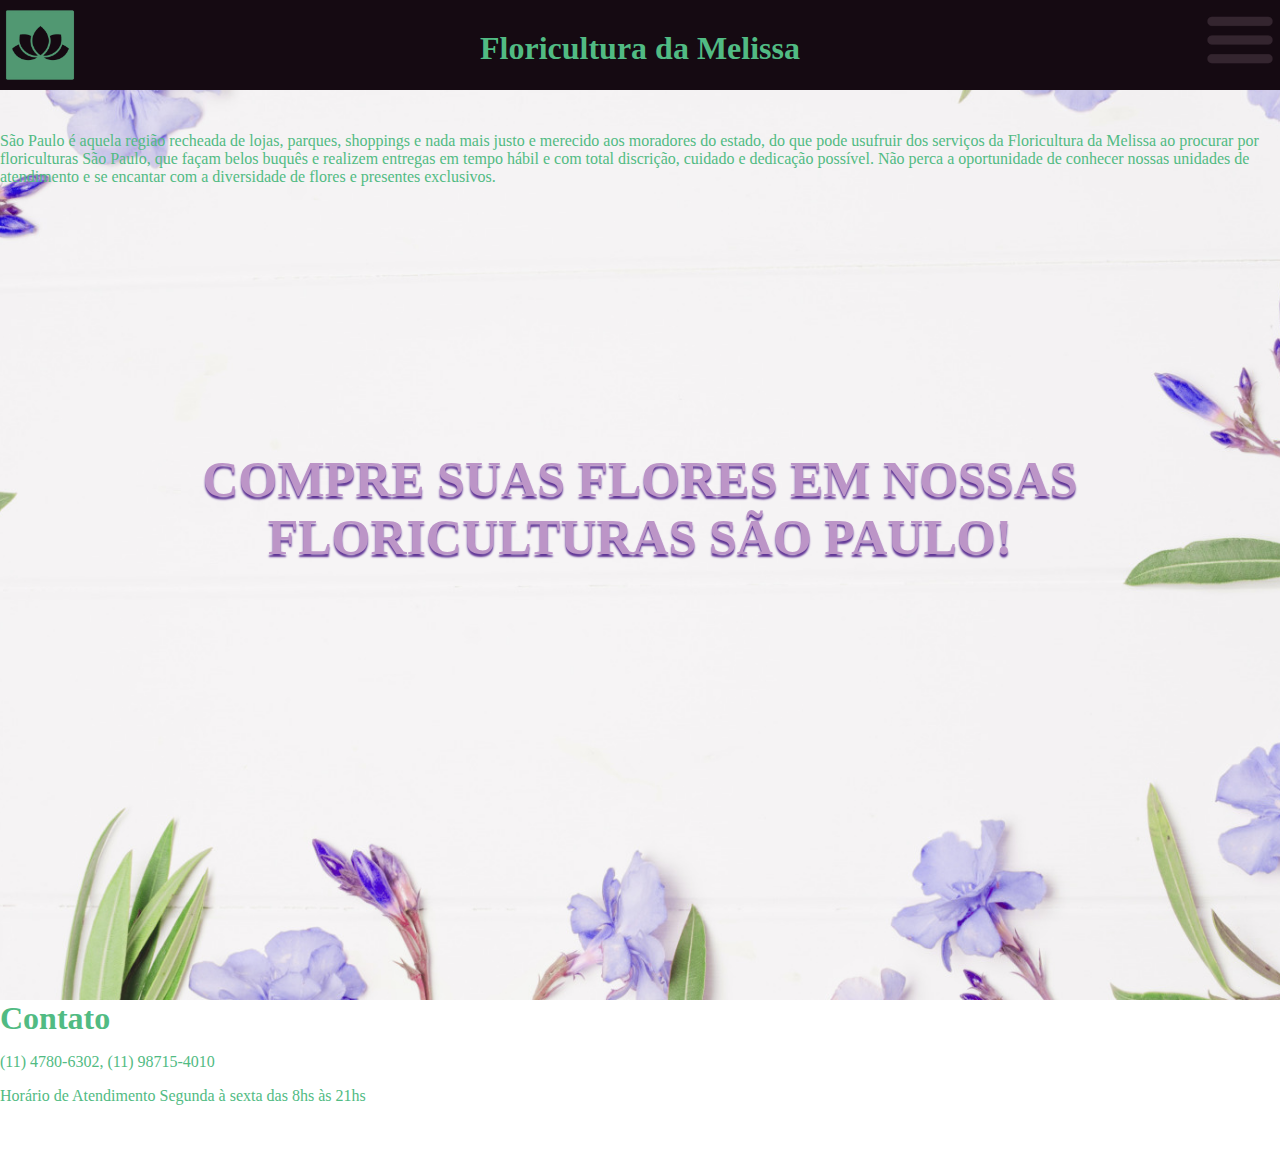
==== contato.html @ df751377 "trab" ====
<!DOCTYPE html>
<html lang="pt-br">
  <head>
    <meta charset="UTF-8">
    <title>Floricultura | Plantas disponiveis!</title>
    <link href="style.css" rel="stylesheet">
    <meta name="viewport" content="width=device-width, initial-scale=1.0">
    <link rel="icon" href="fotos/logo.png">
  </head>
  <body>
    <header>
      <div>
        <!-- icone verde lotus -->
        <img alt="lotus icone" id="logo" src="fotos/logo.png">
      </div>
      <div id="titulo">
        <h1> Floricultura da Melissa </h1>
      </div>
      <div id="menu">
        <div class="icon">
          <!-- icon menu ( pintar com verde mais escuro photoshop) -->
          <button> <img alt="icone do menu" class="icon" src="fotos/icon.png"> </button>
          
          <div class="opcoes">
            <a href="index.html"> Início </a>
            <a href="sobre.html"> Sobre   </a>
            <a href="contato.html"> Contato </a>
          </div>
        </div>
      </div>
    </header>
    <main>
      <div id="apresentacao">
        <div class="bloco1">
          <h1>COMPRE SUAS FLORES EM NOSSAS FLORICULTURAS SÃO PAULO!</h1> 
          <p>São Paulo é aquela região recheada de lojas, parques, shoppings e nada mais justo e merecido aos moradores do estado, do que pode usufruir dos serviços da Floricultura da Melissa ao procurar por floriculturas São Paulo, que façam belos buquês e realizem entregas em tempo hábil e com total discrição, cuidado e dedicação possível. Não perca a oportunidade de conhecer nossas unidades de atendimento e se encantar com a diversidade de flores e presentes exclusivos.</p>
        </div>
      </div>
      <div id="info"> 
        <div class="bloco2">
          <h1 id="entrega"> Contato </h1>
          <p> (11) 4780-6302, 
            (11) 98715-4010</p>
           <p> Horário de Atendimento
            Segunda à sexta
            das 8hs às 21hs</p>
        </div>
      </div>
    </main>
  </body>
</html>
---- style.css ----
html {
  height: 100%;
  width: 100%;
}
* {
  box-sizing: border-box;
}

body {
  margin: 0;
  background-image: url('fotos/floresap.jpg.png');
  color: #51BB83;
  font-family: calibri, concourse, fort;
  padding: 0;
  width: 100%;
  padding-bottom: 50px;
}

h1 {
  margin: 0;
}
header {
  z-index: 1000;
  margin: 0;
  height: 90px;
  width: 100%;
  display: flex;
  justify-content: center;
  padding: 5px 5px 5px 5px;
  background-color: #150a12;
  opacity: .75;
  transition: opacity .5s;
  position: fixed;
  top: 0;
  right: 0;
}
header:hover {
  opacity: 1;
}
#titulo {
  position: absolute;
  top: 30px;
  font-size: 1rem;
  user-select: none;
  display: flex;
  justify-content: center;
}
#logo {
  height: 80px;
  width: 80px;
  position: absolute;
  left: 0;
}
.menu {
  position: relative;
  display: inline-block;
}
.icon {
  height: 80px;
  width: 80px;
  position: absolute;
  right: 0;
  top: 0;
  background-color: #150a12;
  border: none;
}
.opcoes {
  font-size: 1.5rem;
  display: none;
  justify-content: left;
  position: absolute;
  right: 0;
  top: 75px;
  background-color: #150a12;
  height: 150px;
  width: 185px;
  border-radius: 5px;
}
.opcoes a {
  padding: 10px;
  color: #519872;
  text-decoration: none;
  transition: background-color .5s;
  border-radius: 5%;
  display: block;
}
.opcoes a:hover {
  background-color: #34252F;
  color: #BEC5AD;
}
.icon:hover + .opcoes {
  display: grid;
  opacity: 1;
  transition: display .3s;
}
.icon:hover .opcoes {
  display: block;
}

/*^^^^^^^ so o menu mds ^^^^^*/

#apresentacao {
  display: grid;
  height: 1000px;
  width: 100%;
  position: static;
  background-image: url('fotos/frame 1.jpg');
  background-size: cover;
  background-position: center;
  margin-bottom: 0;
}
#lotus {
  display: none;
  height: auto;
  width: 100%;
}
#apresentacao h1 {
  position: relative;
  top: 45%;
  text-align: center;
  color: #BC95C7;
  font-size: 50px;
  text-shadow: 0 3px 2px #603696;
}
#descricaoDoSite {
  padding-top: 1px;
  margin-top: 1px;
  width: 100%;
  height: 1000px;
  background-size: 100%;
  background-image: linear-gradient(180deg, #ffffff00 0 80%, #BC95C7 100% 100%), url('fotos/descricao.png');
  background-position: bottom right;
  content: '';
	top: 0;
	left: 0;
	
}
#descricaoDoSite p {
  color: #34252F ;
  position: relative;
  padding-bottom: 75px;
  top: 250px;
  left: 250px;
  width: 350px;
  font-size: 30px;
}
#descricaoDoSite span {
  color: #603696;
  font-size: 50px;
  font-weight: bold;
}

/* descricao do site ^^^^*/

.fileiraUm {
  background-image: linear-gradient(180deg, #BC95C7 5%, #ffffff00 10% 100%);
}

.card {
  padding-top: 30px;
  padding-left: 20px;
  padding-bottom: 30px;
  background-color: #34252F;
  background-image: linear-gradient(180deg, #ffffff00 0 20%, #150a12 100% 100%);
  margin-top: 0;
  margin-bottom: 50px;
  margin-left: 100px;
  margin-right: 100px; 
  border-radius: 50px;
  box-shadow: 0 4px 5px rgba(0, 0, 0, .2)
}

.pro:hover {
  cursor: pointer;
}

.card h1 {
  text-align: center;
  font-weight: bold;
  font-size: 45px;
}

.card #pPopular {
  font-size: 30px;
  text-align: center;
  position: relative;
  bottom: 30px;
}

.grid {
  display: grid;
  grid-template-columns: repeat(auto-fit, minmax(300px, 1fr));
  margin-top: 30px;
  margin-left: 30px;
  margin-bottom: 50px;
  margin-right: 30px;
}

.pro {
  height: 400px;
  width: 300px;
  border: 5px solid #51BB83;
  transition: border .3s, box-shadow .3s;
  margin: 10px 10px 10px 10px;
}

.pro:hover {
  border: 2.5px solid #519872;
  box-shadow: 0 2px 3px rgba(0,0,0,.2);
}

/* nao achei jeito melhor de fazer :( */
.produto1 {
  background-image: url('fotos/planta1.jpg');
  background-position: center center;
  background-size: 170%;
}
.produto2 {
  background-image: url('fotos/planta2.jpg');
  background-position: center center;
  background-size: 170%;
}
.produto3 {
  background-image: url('fotos/planta3.jpg');
  background-position: center center;
  background-size: 170%;
}
.produto4 {
  background-image: url('fotos/planta4.jpg');
  background-position: center center;
  background-size: 170%;
}
.popular1 {
  background-image: url('fotos/popular1.jpg');
  background-position: center center;
  background-size: 170%;
  position: relative;
  margin: auto;
}
.produto5 {
  background-image: url('fotos/popular1.jpg');
  background-position: center center;
  background-size: 170%;
}
.popular2 {
  background-image: url('fotos/popular2.jpg');
  background-position: center center;
  background-size: 170%;
  position: relative;
  margin: auto;
}
.produto6 {
  background-image: url('fotos/popular2.jpg');
  background-position: center center;
  background-size: 170%;
}
.produto7 {
  background-image: url('fotos/todos1.jpg');
  background-position: center center;
  background-size: 170%;
}
.produto8 {
  background-image: url('fotos/todos2.jpg');
  background-position: center center;
  background-size: 170%
}

.tituloProduto {
  background-color: rgba(21,10,18, .5) ;
  text-align: center;
  position: relative;
  top: 340px;
  margin: auto;
  padding: 12.5px;
  transition: background-color .3s;
}

.des {
  padding: 5px;
  text-align: center;
  position: relative;
  top: 215px;
  height: 65px;
  color: #BEC5AD;
  opacity: 0;
  background-color: rgba(21,10,18, .5);
}

.pro:hover .tituloProduto{
  background-color: rgba(21,10,18, 1);
}

.pro:hover .des {
  opacity: 1;
  transition: opacity .3s;
}

#comprar {
  height: 100px;
  text-align: center;
}

#comprar a {
  text-decoration: none;
  color: #E3F1C2;
  font-size: 20px;
  position: relative;
  top: 30px;
  background-color: #51BB83;
  padding: 30px 30px 30px 30px;
  border-radius: 20px;
  box-shadow: 0 5px 5px rgba(0,0,0,.5);
  margin-bottom: 50px;
}

#comprar a:hover {
  background-color: #21a65f;
  transition: background-color .25s;
}

@media screen and (max-width: 800px){
  /*tudo q estiver numa tela q no max eh 800px, aplica tudo aq nessa base*/
  .coluna-esquerda {
    width: 100%;
  }
  .coluna-direita {
    width: 100%;
    padding: 0;
  }
  header h1 {
    font-size: 3rem;
  }
  #logoImg {
    width: 75px;
  }
  body {
    padding: 5px 25px 25px 25px;
  }
}

@media screen and (max-width: 450px){
  /*eh somavel, o media screen acima vai aplica + esse media screen*/
  .menu{
    display: block;
    width: 100%;
  }
  .menu a{
    display: block;
    width: 100%;
  }
}
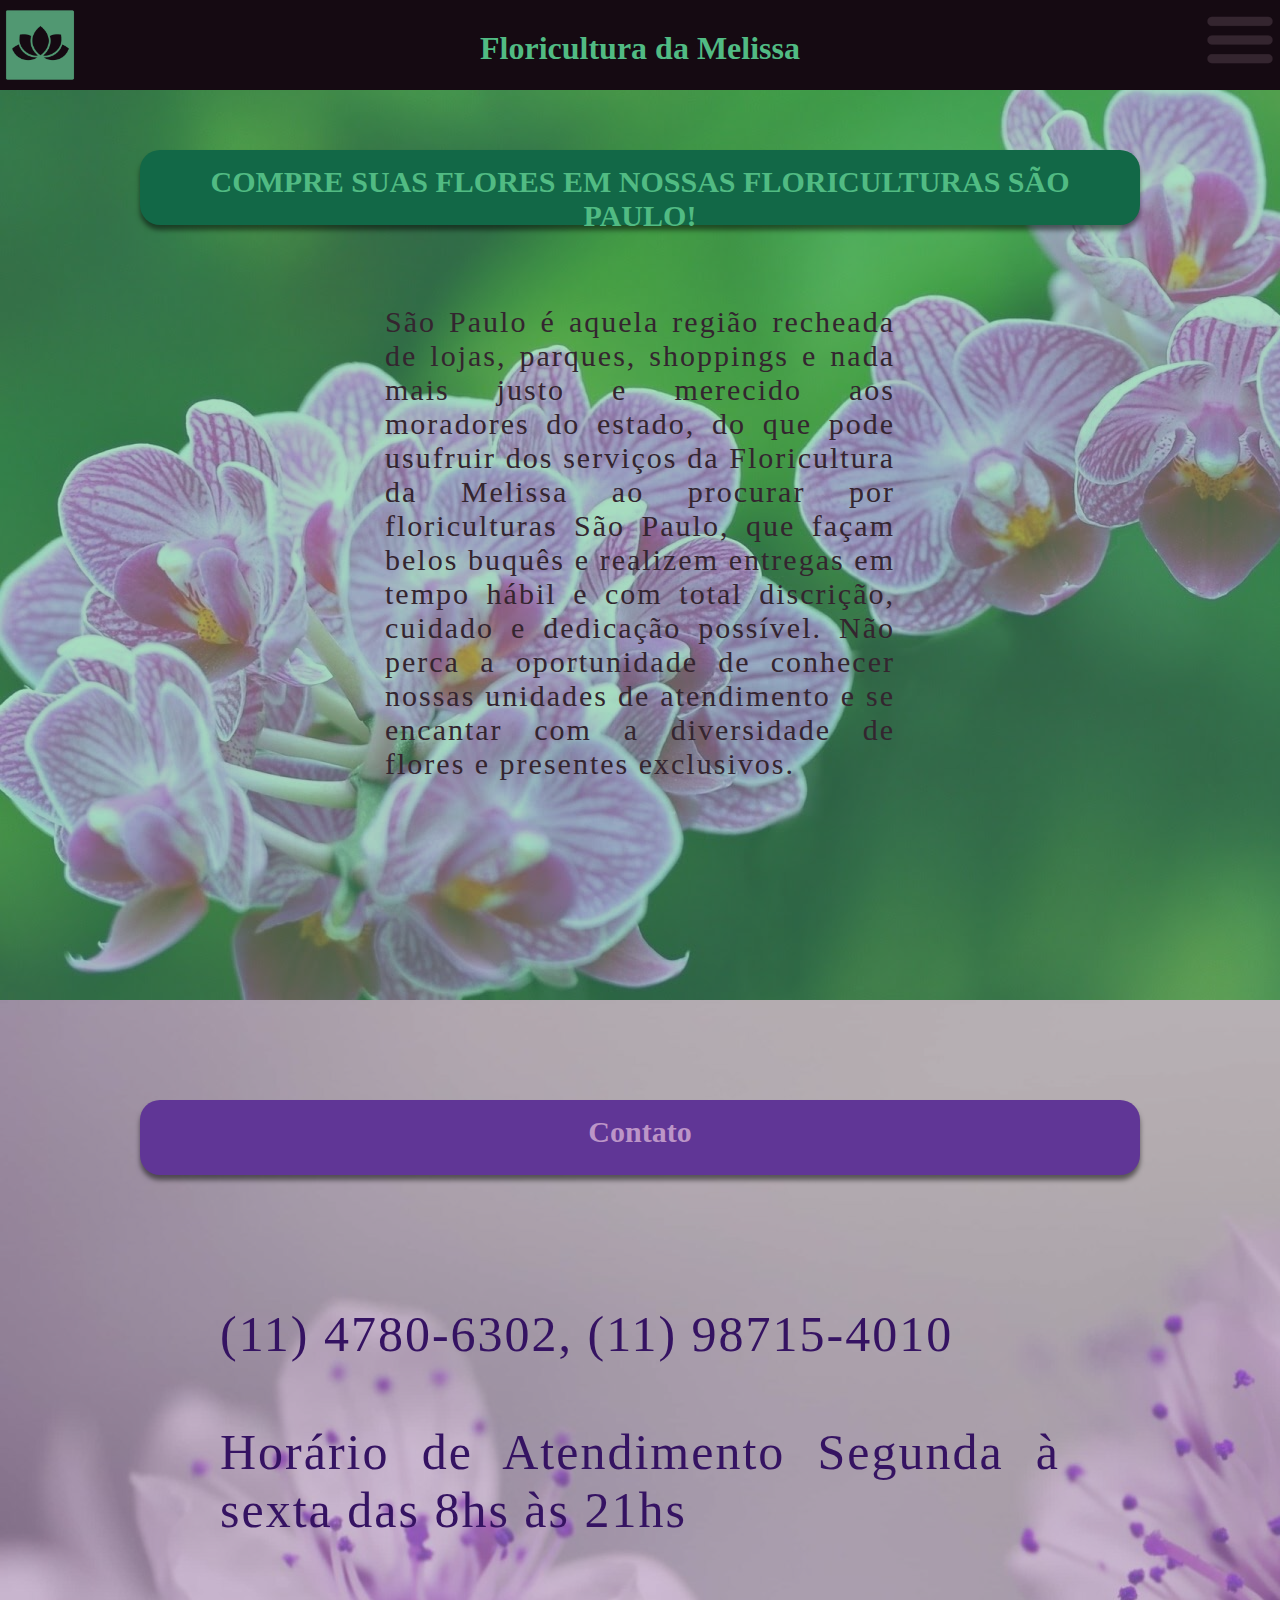
==== commit 1371d25a: "3" ====
--- a/contato.html
+++ b/contato.html
@@ -3,15 +3,15 @@
   <head>
     <meta charset="UTF-8">
     <title>Floricultura | Plantas disponiveis!</title>
-    <link href="style.css" rel="stylesheet">
+    <link href="contato.css" rel="stylesheet">
     <meta name="viewport" content="width=device-width, initial-scale=1.0">
-    <link rel="icon" href="fotos/logo.png">
+    <link rel="icon" href="./fotos/logo.png">
   </head>
   <body>
     <header>
       <div>
         <!-- icone verde lotus -->
-        <img alt="lotus icone" id="logo" src="fotos/logo.png">
+        <img alt="lotus icone" id="logo" src="./fotos/logo.png">
       </div>
       <div id="titulo">
         <h1> Floricultura da Melissa </h1>
@@ -19,7 +19,7 @@
       <div id="menu">
         <div class="icon">
           <!-- icon menu ( pintar com verde mais escuro photoshop) -->
-          <button> <img alt="icone do menu" class="icon" src="fotos/icon.png"> </button>
+          <button> <img alt="icone do menu" class="icon" src="./fotos/icon.png"> </button>
           
           <div class="opcoes">
             <a href="index.html"> Início </a>
--- a/contato.css
+++ b/contato.css
@@ -0,0 +1,182 @@
+  html {
+  height: 100%;
+  width: 100%;
+}
+* {
+  box-sizing: border-box;
+}
+
+body {
+  margin: 0;
+  background-image: url('./fotos/floresap.jpg.png');
+  color: #51BB83;
+  font-family: calibri, concourse, fort;
+  padding: 0;
+  width: 100%;
+}
+
+h1 {
+  margin: 0;
+}
+header {
+  z-index: 1000;
+  margin: 0;
+  height: 90px;
+  width: 100%;
+  display: flex;
+  justify-content: center;
+  padding: 5px 5px 5px 5px;
+  background-color: #150a12;
+  opacity: .75;
+  transition: opacity .5s;
+  position: fixed;
+  top: 0;
+  right: 0;
+}
+header:hover {
+  opacity: 1;
+}
+#titulo {
+  position: absolute;
+  top: 30px;
+  font-size: 1rem;
+  user-select: none;
+  display: flex;
+  justify-content: center;
+}
+#logo {
+  height: 80px;
+  width: 80px;
+  position: absolute;
+  left: 0;
+}
+.menu {
+  position: relative;
+  display: inline-block;
+}
+.icon {
+  height: 80px;
+  width: 80px;
+  position: absolute;
+  right: 0;
+  top: 0;
+  background-color: #150a12;
+  border: none;
+}
+.opcoes {
+  font-size: 1.5rem;
+  display: none;
+  justify-content: left;
+  position: absolute;
+  right: 0;
+  top: 75px;
+  background-color: #150a12;
+  height: 150px;
+  width: 185px;
+  border-radius: 5px;
+}
+.opcoes a {
+  padding: 10px;
+  color: #519872;
+  text-decoration: none;
+  transition: background-color .5s;
+  border-radius: 5%;
+  display: block;
+}
+.opcoes a:hover {
+  background-color: #34252F;
+  color: #BEC5AD;
+}
+.icon:hover + .opcoes {
+  display: grid;
+  opacity: 1;
+  transition: display .3s;
+}
+.icon:hover .opcoes {
+  display: block;
+}
+
+/*^^^^^^^ so o menu mds ^^^^^*/
+
+#apresentacao {
+  height: 1000px;
+  width: 100%;
+  background-image: url('./fotos2/info.jpg');
+  background-repeat: cover;
+  margin: 0;
+}
+
+#info {
+  background-image: url('./fotos2/contato.jpg');
+}
+
+.bloco2 {
+  margin: 0;
+  background-color: rgba(188, 149, 199, .5);
+  height: 600px;
+  width: 100%;
+}
+
+.bloco1 {
+  background-color: rgba(81, 187, 131, .5);
+  height: 1300px;
+  width: 100%;
+}
+
+.bloco1 h1 {
+  margin: auto;
+  text-align: center;
+  font-weight: bold;
+  height: 75px;
+  width: 1000px;
+  font-size: 30px;
+  color: #51BB83;
+  padding: 15px;
+  background-color: #126847;
+  border-radius: 20px;
+  position: relative;
+  top: 150px;
+  box-shadow: 0 5px 5px rgba(0,0,0,.5);
+}
+
+.bloco1 p {
+  position: relative;
+  top: 200px;
+  width: 570px;
+  text-align: justify;
+  padding: 30px;
+  /*text-indent: 50px;*/
+  margin: auto;
+  letter-spacing: 2px;
+  font-size: 30px;
+  color: #34252F;
+}
+
+.bloco2 h1 {
+  margin: auto;
+  text-align: center;
+  font-weight: bold;
+  height: 75px;
+  width: 1000px;
+  font-size: 30px;
+  color: #BC95C7;
+  padding: 15px;
+  background-color: #603696;
+  border-radius: 20px;
+  position: relative;
+  top: 100px;
+  box-shadow: 0 5px 5px rgba(0,0,0,.5);
+}
+
+.bloco2 p {
+  position: relative;
+  top: 200px;
+  width: 900px;
+  text-align: justify;
+  padding: 30px;
+  /*text-indent: 50px;*/
+  margin: auto;
+  letter-spacing: 2px;
+  font-size: 50px;
+  color: #351362;
+}